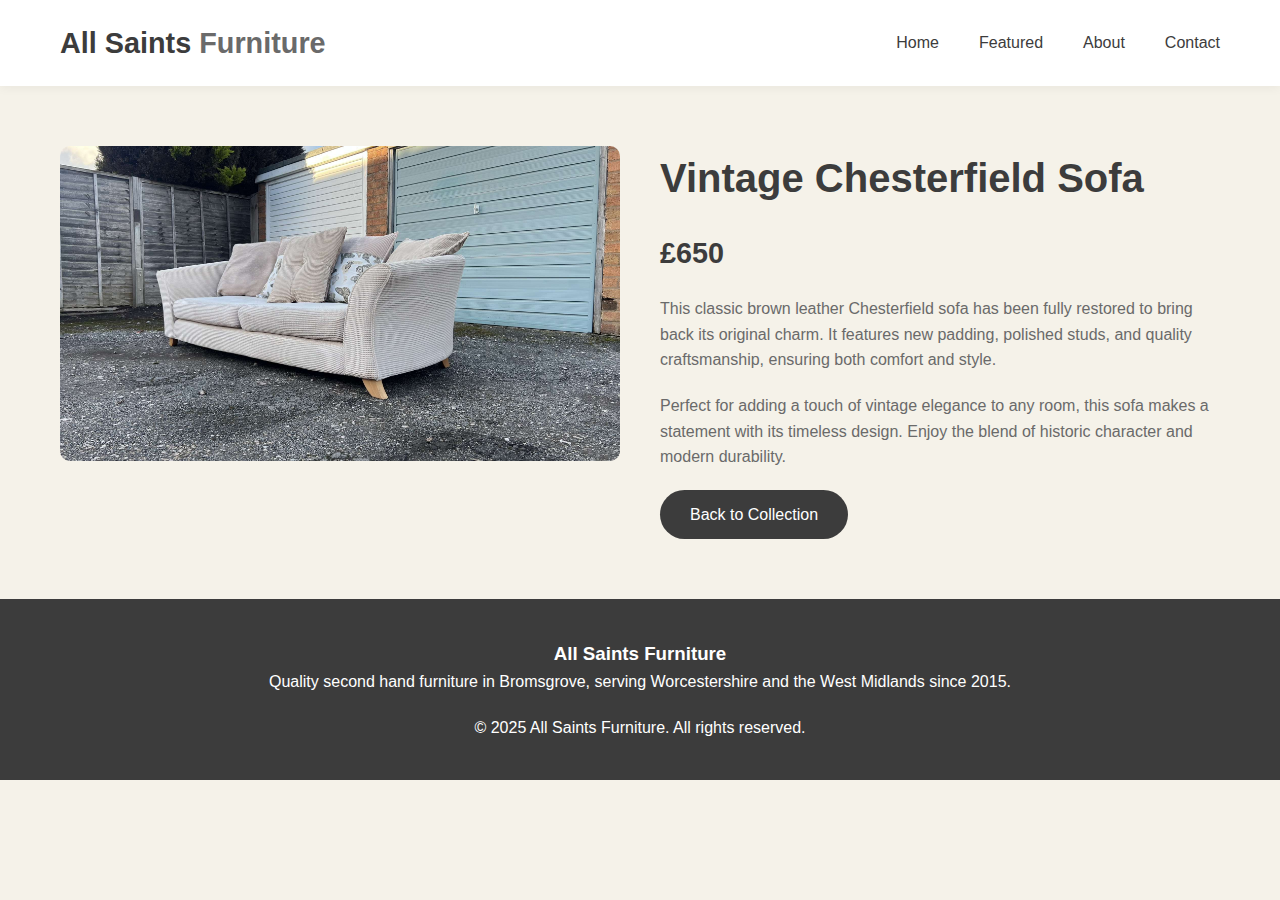
==== sofa1.html @ 5c36962d "Add files via upload" ====
<!DOCTYPE html>
<html lang="en">
<head>
  <meta charset="UTF-8" />
  <meta name="viewport" content="width=device-width, initial-scale=1.0" />
  <title>Vintage Chesterfield Sofa | All Saints Furniture</title>
  <style>
    /* ============ Global Styles (reuse as needed) ============ */
    :root {
      --primary-cream: #f5f2e9;
      --secondary-cream: #e8e2d1;
      --accent-cream: #d6ceb8;
      --text-dark: #3c3c3c;
      --text-medium: #6a6a6a;
      --success: #4CAF50;
      --error: #f44336;
    }
    * {
      margin: 0;
      padding: 0;
      box-sizing: border-box;
      font-family: 'Segoe UI', Tahoma, Geneva, Verdana, sans-serif;
    }
    body {
      background-color: var(--primary-cream);
      color: var(--text-dark);
      line-height: 1.6;
    }
    a {
      text-decoration: none;
      color: inherit;
    }
    /* ============ Header Styles ============ */
    header {
      background-color: white;
      box-shadow: 0 2px 10px rgba(0, 0, 0, 0.05);
      position: sticky;
      top: 0;
      z-index: 100;
    }
    .container {
      max-width: 1200px;
      margin: 0 auto;
      padding: 0 20px;
    }
    .nav-container {
      display: flex;
      justify-content: space-between;
      align-items: center;
      padding: 20px 0;
    }
    .logo {
      font-size: 1.8rem;
      font-weight: 600;
    }
    .logo span {
      color: var(--text-medium);
    }
    nav ul {
      display: flex;
      list-style: none;
    }
    nav ul li {
      margin-left: 40px;
      font-weight: 500;
    }
    nav ul li a:hover {
      color: var(--text-medium);
    }
    /* ============ Product Details Section ============ */
    .product-details {
      display: flex;
      flex-wrap: wrap;
      gap: 40px;
      padding: 60px 0;
      align-items: flex-start;
    }
    .product-image {
      flex: 1;
      min-width: 300px;
    }
    .product-image img {
      width: 100%;
      border-radius: 10px;
    }
    .product-info {
      flex: 1;
      min-width: 300px;
    }
    .product-info h1 {
      font-size: 2.5rem;
      margin-bottom: 20px;
    }
    .product-info .price {
      font-size: 1.8rem;
      font-weight: 600;
      margin-bottom: 20px;
      color: var(--text-dark);
    }
    .product-info p {
      margin-bottom: 20px;
      color: var(--text-medium);
    }
    .cta-button {
      display: inline-block;
      background-color: var(--text-dark);
      color: white;
      padding: 12px 30px;
      border-radius: 30px;
      font-weight: 500;
      transition: all 0.3s ease;
      border: none;
      cursor: pointer;
    }
    .cta-button:hover {
      background-color: var(--text-medium);
      transform: translateY(-2px);
    }
    /* ============ Footer Styles ============ */
    footer {
      background-color: var(--text-dark);
      color: white;
      padding: 40px 0;
      text-align: center;
    }
    footer .container {
      display: flex;
      flex-direction: column;
      gap: 20px;
    }
    @media (max-width: 768px) {
      .nav-container {
        flex-direction: column;
      }
      nav ul {
        margin-top: 20px;
      }
      nav ul li {
        margin: 0 15px;
      }
      .product-details {
        flex-direction: column;
      }
    }
  </style>
</head>
<body>
  <!-- Header -->
  <header>
    <div class="container">
      <div class="nav-container">
        <div class="logo">
          All Saints <span>Furniture</span>
        </div>
        <nav>
          <ul>
            <li><a href="index.html">Home</a></li>
            <li><a href="index.html#featured">Featured</a></li>
            <li><a href="index.html#about">About</a></li>
            <li><a href="index.html#contact">Contact</a></li>
          </ul>
        </nav>
      </div>
    </div>
  </header>

  <!-- Product Details Section -->
  <main class="container">
    <section class="product-details">
      <div class="product-image">
        <!-- Replace with actual product image -->
        <img src="1.png" alt="Vintage Chesterfield Sofa" />
      </div>
      <div class="product-info">
        <h1>Vintage Chesterfield Sofa</h1>
        <p class="price">£650</p>
        <p>
          This classic brown leather Chesterfield sofa has been fully restored to bring back its original charm.
          It features new padding, polished studs, and quality craftsmanship, ensuring both comfort and style.
        </p>
        <p>
          Perfect for adding a touch of vintage elegance to any room, this sofa makes a statement with its timeless design.
          Enjoy the blend of historic character and modern durability.
        </p>
        <a href="index.html#featured" class="cta-button">Back to Collection</a>
      </div>
    </section>
  </main>

  <!-- Footer -->
  <footer>
    <div class="container">
      <div>
        <h3>All Saints Furniture</h3>
        <p>
          Quality second hand furniture in Bromsgrove, serving Worcestershire and the West Midlands since 2015.
        </p>
      </div>
      <div>
        <p>&copy; 2025 All Saints Furniture. All rights reserved.</p>
      </div>
    </div>
  </footer>
</body>
</html>
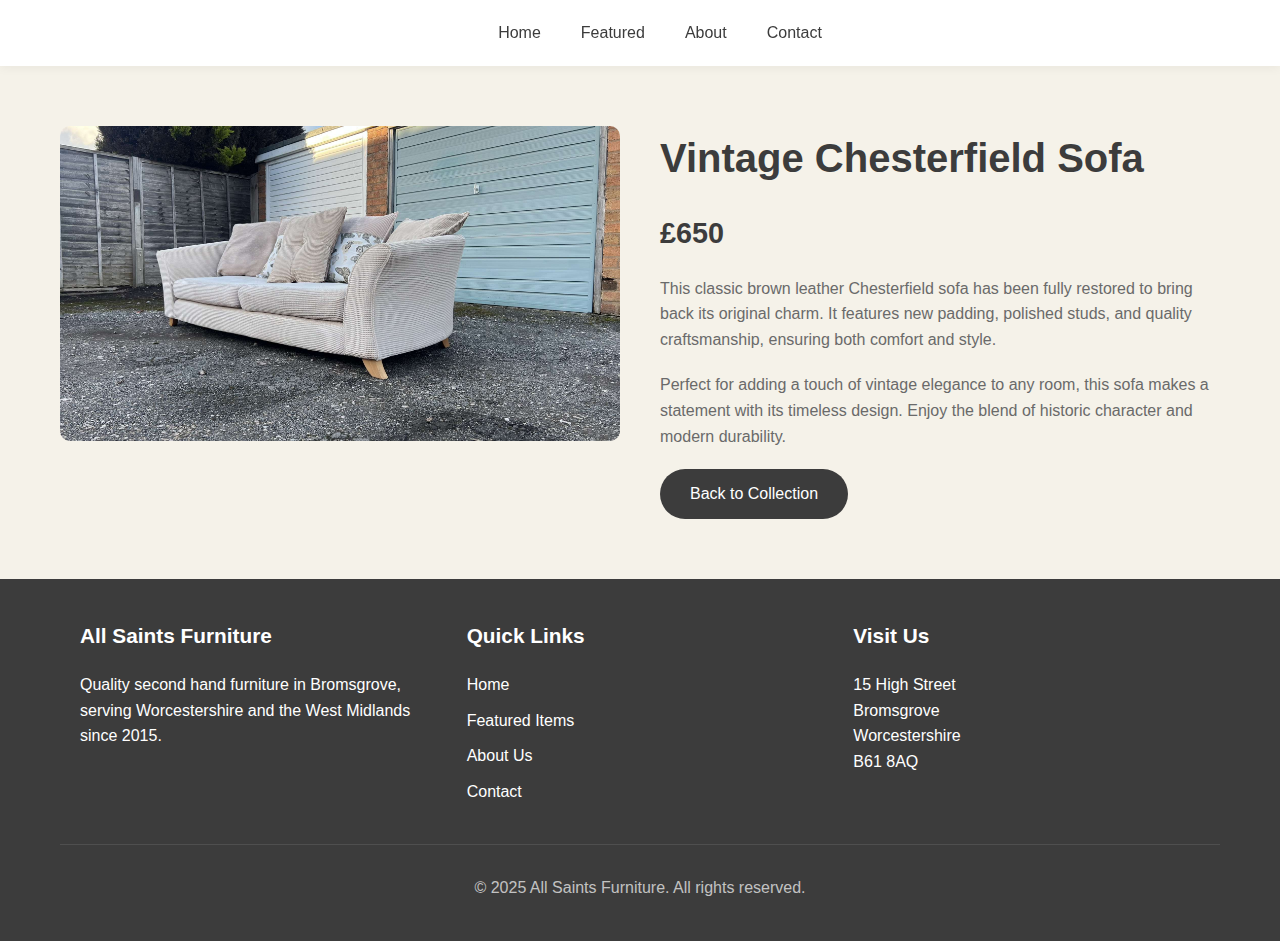
==== commit 64f1a294: "Add files via upload" ====
--- a/sofa1.html
+++ b/sofa1.html
@@ -5,7 +5,7 @@
   <meta name="viewport" content="width=device-width, initial-scale=1.0" />
   <title>Vintage Chesterfield Sofa | All Saints Furniture</title>
   <style>
-    /* ============ Global Styles (reuse as needed) ============ */
+    /* ============ Global Styles ============ */
     :root {
       --primary-cream: #f5f2e9;
       --secondary-cream: #e8e2d1;
@@ -30,7 +30,7 @@
       text-decoration: none;
       color: inherit;
     }
-    /* ============ Header Styles ============ */
+    /* ============ Header ============ */
     header {
       background-color: white;
       box-shadow: 0 2px 10px rgba(0, 0, 0, 0.05);
@@ -45,8 +45,8 @@
     }
     .nav-container {
       display: flex;
-      justify-content: space-between;
       align-items: center;
+      justify-content: center;
       padding: 20px 0;
     }
     .logo {
@@ -67,39 +67,20 @@
     nav ul li a:hover {
       color: var(--text-medium);
     }
-    /* ============ Product Details Section ============ */
-    .product-details {
-      display: flex;
-      flex-wrap: wrap;
-      gap: 40px;
-      padding: 60px 0;
-      align-items: flex-start;
-    }
-    .product-image {
-      flex: 1;
-      min-width: 300px;
-    }
-    .product-image img {
-      width: 100%;
-      border-radius: 10px;
-    }
-    .product-info {
-      flex: 1;
-      min-width: 300px;
-    }
-    .product-info h1 {
-      font-size: 2.5rem;
-      margin-bottom: 20px;
-    }
-    .product-info .price {
-      font-size: 1.8rem;
-      font-weight: 600;
-      margin-bottom: 20px;
-      color: var(--text-dark);
-    }
-    .product-info p {
-      margin-bottom: 20px;
-      color: var(--text-medium);
+    /* ============ Hero Section (for index.html) ============ */
+    .hero {
+      background-color: var(--secondary-cream);
+      text-align: center;
+    }
+    .hero h1 {
+      font-size: 2.8rem;
+      margin-bottom: 20px;
+    }
+    .hero p {
+      font-size: 1.2rem;
+      color: var(--text-medium);
+      max-width: 700px;
+      margin: 0 auto 30px;
     }
     .cta-button {
       display: inline-block;
@@ -116,48 +97,287 @@
       background-color: var(--text-medium);
       transform: translateY(-2px);
     }
-    /* ============ Footer Styles ============ */
+    /* ============ Section Styles ============ */
+    .section {
+      padding: 80px 0;
+    }
+    .section-title {
+      text-align: center;
+      margin-bottom: 60px;
+    }
+    .section-title h2 {
+      font-size: 2.2rem;
+      margin-bottom: 15px;
+    }
+    .section-title p {
+      color: var(--text-medium);
+      max-width: 600px;
+      margin: 0 auto;
+    }
+    /* ============ Featured Section ============ */
+    .furniture-grid {
+      display: grid;
+      grid-template-columns: repeat(auto-fill, minmax(300px, 1fr));
+      gap: 30px;
+    }
+    .furniture-card {
+      background-color: white;
+      border-radius: 10px;
+      overflow: hidden;
+      box-shadow: 0 5px 15px rgba(0, 0, 0, 0.05);
+      transition: transform 0.3s ease;
+    }
+    .furniture-card:hover {
+      transform: translateY(-10px);
+    }
+    .furniture-img {
+      height: 250px;
+      background-color: var(--accent-cream);
+      display: flex;
+      align-items: center;
+      justify-content: center;
+      color: var(--text-medium);
+      font-size: 1.1rem;
+    }
+    .furniture-info {
+      padding: 20px;
+    }
+    .furniture-info h3 {
+      margin-bottom: 8px;
+    }
+    .furniture-info p {
+      color: var(--text-medium);
+      margin-bottom: 15px;
+    }
+    .price {
+      font-weight: 600;
+      font-size: 1.2rem;
+    }
+    /* ============ About Section ============ */
+    .about {
+      background-color: var(--secondary-cream);
+    }
+    .about-content {
+      display: grid;
+      grid-template-columns: 1fr 1fr;
+      gap: 50px;
+      align-items: center;
+    }
+    .about-image {
+      height: 400px;
+      background-color: var(--accent-cream);
+      border-radius: 10px;
+      display: flex;
+      align-items: center;
+      justify-content: center;
+      color: var(--text-medium);
+    }
+    .about-text h2 {
+      font-size: 2.2rem;
+      margin-bottom: 20px;
+    }
+    .about-text p {
+      margin-bottom: 15px;
+      color: var(--text-dark);
+    }
+    /* ============ Testimonial Section ============ */
+    .testimonial {
+      text-align: center;
+      max-width: 800px;
+      margin: 0 auto;
+    }
+    .testimonial-text {
+      font-size: 1.3rem;
+      font-style: italic;
+      margin-bottom: 20px;
+    }
+    .testimonial-author {
+      font-weight: 600;
+    }
+    /* ============ Contact Section ============ */
+    .contact {
+      background-color: var(--secondary-cream);
+    }
+    .contact-flex {
+      display: flex;
+      justify-content: space-between;
+      gap: 50px;
+    }
+    .contact-info,
+    .contact-form {
+      flex: 1;
+    }
+    .contact-info h3,
+    .contact-form h3 {
+      margin-bottom: 20px;
+      font-size: 1.5rem;
+    }
+    .contact-detail {
+      margin-bottom: 15px;
+    }
+    .contact-detail strong {
+      display: block;
+      margin-bottom: 5px;
+    }
+    .form-group {
+      margin-bottom: 15px;
+    }
+    .form-group label {
+      display: block;
+      margin-bottom: 5px;
+      font-weight: 500;
+    }
+    .form-group input,
+    .form-group textarea {
+      width: 100%;
+      padding: 10px;
+      border: 1px solid var(--accent-cream);
+      border-radius: 5px;
+      background-color: white;
+    }
+    .form-group textarea {
+      height: 120px;
+      resize: vertical;
+    }
+    .form-message {
+      padding: 10px;
+      border-radius: 5px;
+      margin-bottom: 15px;
+      display: none;
+    }
+    .success-message {
+      background-color: var(--success);
+      color: white;
+    }
+    .error-message {
+      background-color: var(--error);
+      color: white;
+    }
+    /* ============ Footer ============ */
     footer {
       background-color: var(--text-dark);
       color: white;
       padding: 40px 0;
       text-align: center;
     }
-    footer .container {
-      display: flex;
-      flex-direction: column;
-      gap: 20px;
-    }
+    .footer-content {
+      display: flex;
+      justify-content: space-between;
+      margin-bottom: 30px;
+    }
+    .footer-section {
+      flex: 1;
+      margin: 0 20px;
+      text-align: left;
+    }
+    .footer-section h3 {
+      margin-bottom: 20px;
+      font-size: 1.3rem;
+    }
+    .footer-section ul {
+      list-style: none;
+    }
+    .footer-section ul li {
+      margin-bottom: 10px;
+    }
+    .copyright {
+      border-top: 1px solid rgba(255, 255, 255, 0.1);
+      padding-top: 30px;
+      color: rgba(255, 255, 255, 0.7);
+    }
+    /* ============ Responsive Design ============ */
     @media (max-width: 768px) {
       .nav-container {
         flex-direction: column;
       }
       nav ul {
-        margin-top: 20px;
+        display: flex; 
+        flex-direction: row;
+        align-items: center;
+        margin: 0; 
+        padding: 0; 
+        list-style: none;
       }
       nav ul li {
         margin: 0 15px;
       }
-      .product-details {
+      .about-content {
+        grid-template-columns: 1fr;
+      }
+      .contact-flex {
         flex-direction: column;
       }
+      .footer-content {
+        flex-direction: column;
+      }
+      .footer-section {
+        margin-bottom: 30px;
+      }
+    }
+    /* ============ Product Details Specific Styles ============ */
+    .product-details {
+      display: flex;
+      flex-wrap: wrap;
+      gap: 40px;
+      padding: 60px 0;
+      align-items: flex-start;
+    }
+    .product-image {
+      flex: 1;
+      min-width: 300px;
+    }
+    .product-image img {
+      width: 100%;
+      border-radius: 10px;
+    }
+    .product-info {
+      flex: 1;
+      min-width: 300px;
+    }
+    .product-info h1 {
+      font-size: 2.5rem;
+      margin-bottom: 20px;
+    }
+    .product-info .price {
+      font-size: 1.8rem;
+      font-weight: 600;
+      margin-bottom: 20px;
+      color: var(--text-dark);
+    }
+    .product-info p {
+      margin-bottom: 20px;
+      color: var(--text-medium);
+    }
+    .cta-button {
+      display: inline-block;
+      background-color: var(--text-dark);
+      color: white;
+      padding: 12px 30px;
+      border-radius: 30px;
+      font-weight: 500;
+      transition: all 0.3s ease;
+      border: none;
+      cursor: pointer;
+    }
+    .cta-button:hover {
+      background-color: var(--text-medium);
+      transform: translateY(-2px);
     }
   </style>
 </head>
 <body>
-  <!-- Header -->
+  <!-- Header (matches index.html) -->
   <header>
     <div class="container">
       <div class="nav-container">
         <div class="logo">
-          All Saints <span>Furniture</span>
         </div>
         <nav>
           <ul>
-            <li><a href="index.html">Home</a></li>
-            <li><a href="index.html#featured">Featured</a></li>
-            <li><a href="index.html#about">About</a></li>
-            <li><a href="index.html#contact">Contact</a></li>
+            <li><a href="#home">Home</a></li>
+            <li><a href="#featured">Featured</a></li>
+            <li><a href="#about">About</a></li>
+            <li><a href="#contact">Contact</a></li>
           </ul>
         </nav>
       </div>
@@ -168,7 +388,6 @@
   <main class="container">
     <section class="product-details">
       <div class="product-image">
-        <!-- Replace with actual product image -->
         <img src="1.png" alt="Vintage Chesterfield Sofa" />
       </div>
       <div class="product-info">
@@ -182,21 +401,42 @@
           Perfect for adding a touch of vintage elegance to any room, this sofa makes a statement with its timeless design.
           Enjoy the blend of historic character and modern durability.
         </p>
-        <a href="index.html#featured" class="cta-button">Back to Collection</a>
+        <a href="index.html" class="cta-button">Back to Collection</a>
       </div>
     </section>
   </main>
 
-  <!-- Footer -->
+  <!-- Footer (matches index.html) -->
   <footer>
     <div class="container">
-      <div>
-        <h3>All Saints Furniture</h3>
-        <p>
-          Quality second hand furniture in Bromsgrove, serving Worcestershire and the West Midlands since 2015.
-        </p>
+      <div class="footer-content">
+        <div class="footer-section">
+          <h3>All Saints Furniture</h3>
+          <p>
+            Quality second hand furniture in Bromsgrove, serving Worcestershire
+            and the West Midlands since 2015.
+          </p>
+        </div>
+        <div class="footer-section">
+          <h3>Quick Links</h3>
+          <ul>
+            <li><a href="#home">Home</a></li>
+            <li><a href="#featured">Featured Items</a></li>
+            <li><a href="#about">About Us</a></li>
+            <li><a href="#contact">Contact</a></li>
+          </ul>
+        </div>
+        <div class="footer-section">
+          <h3>Visit Us</h3>
+          <p>
+            15 High Street<br />
+            Bromsgrove<br />
+            Worcestershire<br />
+            B61 8AQ
+          </p>
+        </div>
       </div>
-      <div>
+      <div class="copyright">
         <p>&copy; 2025 All Saints Furniture. All rights reserved.</p>
       </div>
     </div>
